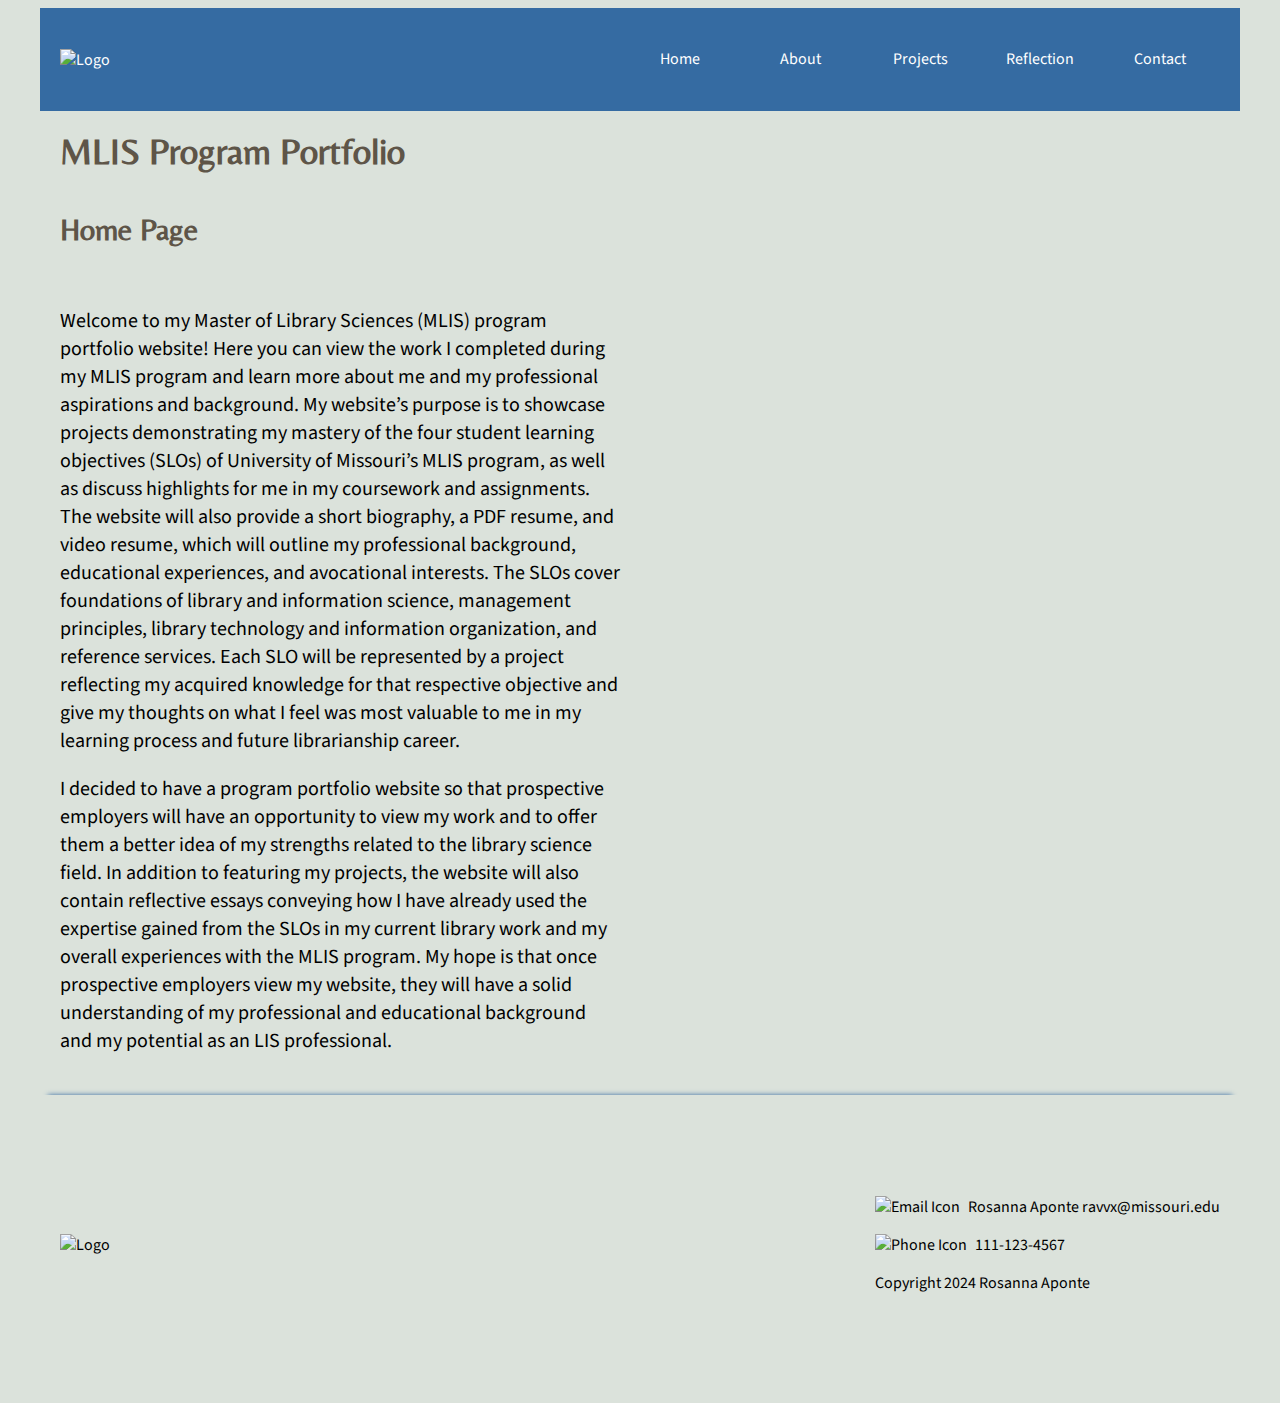
==== index.html @ e568a975 "First upload" ====
<!DOCTYPE html>
<html lang="en-US">
<head>
    <meta charset="utf-8">
    <meta name="viewport" content="width=device-width, initial-scale=1.0">
    <title>MLIS Program Portfolio - Home</title>
    <link rel="icon" type="image/x-icon" href="images/favicon.png">
    <link rel="stylesheet" href="style.css">
    <link rel="stylesheet" href="nav.css">
</head>
<body>
    <!-- Home Page -->

    <header class="header container">
        <img src="images/ra_logo_blue.png" alt="Logo" class="logo" width="100">
        <input type="checkbox" id="nav-button-input">
        <label id="nav-button" for="nav-button-input">&#9776;</label>
        <nav class="navigation">
            <ul class="nav-menu">
                <li class="nav-item"><a href="index.html">Home</a></li>
                <li class="nav-item"><a href="about.html">About</a></li>
                <li class="nav-item">
                    <a href="project.html">Projects</a>
                    <input type="checkbox" id="dropdown-input">
                    <label id="dropdown" for="dropdown-input">&#9660</label>
                    <ul class="dropdown-items">
                        <li class="nav-item"><a href="project.html#project1">Project 1</a></li>
                        <li class="nav-item"><a href="project.html#project2">Project 2</a></li>
                        <li class="nav-item"><a href="project.html#project3">Project 3</a></li>
                        <li class="nav-item"><a href="project.html#project4">Project 4</a></li>
                    </ul>
                </li>
                <li class="nav-item"><a href="reflection.html">Reflection</a></li>
                <li class="nav-item"><a href="#contact.html">Contact</a></li>
            </ul>
        </nav>
    </header>
    <main class="home-main">
        <section class="home page-title">
            <h1>MLIS Program Portfolio</h1>
            <h2>Home Page</h2>
        </section>
        <section class="home-content container">
            <p>Welcome to my Master of Library Sciences (MLIS) program portfolio website! Here you can view the work I completed during my MLIS program and learn more about me and my professional aspirations and background. My website’s purpose is to showcase projects demonstrating my mastery of the four student learning objectives (SLOs) of University of Missouri’s MLIS program, as well as discuss highlights for me in my coursework and assignments. The website will also provide a short biography, a PDF resume, and video resume, which will outline my professional background, educational experiences, and avocational interests. The SLOs cover foundations of library and information science, management principles, library technology and information organization, and reference services. Each SLO will be represented by a project reflecting my acquired knowledge for that respective objective and give my thoughts on what I feel was most valuable to me in my learning process and future librarianship career.</p>
            <p>I decided to have a program portfolio website so that prospective employers will have an opportunity to view my work and to offer them a better idea of my strengths related to the library science field. In addition to featuring my projects, the website will also contain reflective essays conveying how I have already used the expertise gained from the SLOs in my current library work and my overall experiences with the MLIS program. My hope is that once prospective employers view my website, they will have a solid understanding of my professional and educational background and my potential as an LIS professional.</p>
        </section>
    </main>
    <footer class="container">
        <img src="images/ra_logo_blue.png" alt="Logo" class="logo" width="100">
        <div class="footer-info">
            <p>
                <img src="images/email-icon.png" alt="Email Icon" width="20" class="footer-icon"> Rosanna Aponte ravvx@missouri.edu
            </p>
            <p>
                <img src="images/phone-icon.png" alt="Phone Icon" width="20" class="footer-icon"> 111-123-4567
            </p>
            <p>
                Copyright 2024 Rosanna Aponte
            </p>
        </div>
    </footer>
</body>
</html>
---- style.css ----
@import url('https://fonts.googleapis.com/css2?family=Belleza&display=swap');

/* font-family: "Belleza", sans-serif;
  font-weight: 400; */

@import url('https://fonts.googleapis.com/css2?family=Source+Sans+3:ital,wght@0,200..900;1,200..900&display=swap');

/* font-family: "Source Sans 3", sans-serif;
  font-optical-sizing: auto;
  font-weight: value from 200-900;
  font-style: normal; */

body {
	font-family: "Source Sans 3", sans-serif;
	background-color: #DBE2DB;
}

h1, h2, h3, h4, h5, h6 {
	font-family: "Belleza", sans-serif;
	font-weight: 600;
}

h1, h2 {
	margin-top: 10px;
	margin-bottom: 10px;
}

@media (min-width: 769px) {
	h1 {
		font-size: 36px;
		margin-top: 20px;
		margin-bottom: 20px;
	}

	h2 {
		font-size: 30px;
		margin-top: 20px;
		margin-bottom: 20px;
	}
}

.visually-hidden {
	border: 0;
	clip: rect(0, 0, 0, 0);
	height: 1px;
	margin: -1px;
	overflow: hidden;
	padding: 0;
	position: absolute;
	white-space: nowrap;
	width: 1px;
}

/* Common Page Styles */

.container {
	box-sizing: border-box;
	width: 100%;
	max-width: 1200px;
	margin: auto;
	padding: 20px;
}

.header {
	display:flex;
	flex-direction: row;
	justify-content: space-between;
	align-items: center;
	background-color: #356BA2;
	color: #FFFFFF;
}

.page-title {
	width: 100%;
	max-width: 1200px;
	margin: auto;
	display: flex;
	flex-direction: column;
	align-items: center;
	justify-content: center;
	color: #5E5548;
}

footer {
	display:flex;
	flex-direction: column;
	align-items: center;
	justify-content: center;
	text-align: center;
	width: 100%;
	height: 300px;
	background-image: url("images/footer-bg.png");
	background-repeat: no-repeat;
	background-size: cover;
	box-shadow: 0px -8px 5px -8px rgba(53,107,162,1);
}

.footer-icon {
	transition: transform .5s ease-in-out;
	margin-right: 5px;
	margin-bottom: -5px;
}

.footer-icon:hover {
	transform: scale(1.5);
}

@media (min-width: 640px) {
	footer {
		flex-direction: row;
		justify-content: space-between;
		text-align: left;
	}
}

/* Home Page */

.home-main {
	max-width: 1200px;
	margin: auto;
}

.home-content.container {
	margin: 0;
}

.home-content {
	font-size: 20px;
}

@media (min-width: 640px) {
	.home-main {
		background-image: url("images/home-main-bg.jpg");
		background-repeat: no-repeat;
		background-size: cover;
	}

	.home.page-title {
		margin: 0;
		padding-left: 20px;
	}

	.home.page-title, .home-content {
		width: 75%;
	}

	.home.page-title {
		align-items: start;
	}
}

@media (min-width: 769px) {
	.home.page-title, .home-content {
		width: 50%;
	}
}

/* About Page */

.about-title.page-title {
	background-image: url("images/title-bg.jpg");
		background-repeat: no-repeat;
		background-size: 100%;
}

.about-content {
	display: flex;
	flex-direction: column;
	gap: 30px;
}

@media (min-width: 769px) {
	.about-content {
		flex-direction: row;
		gap: 75px;
	}
}

.headshot {
	width: 100%;
	max-width: 250px;
	text-align: center;
	align-self: center;
}

.headshot img {
	width: 100%;
}

@media (min-width: 769px) {
	.headshot {
		align-self: unset;
	}
}

.resume-links {
	display: flex;
	flex-direction: column;
	align-items: center;
	justify-content: center;
	gap: 10px;
}

/* Project Page */

.project-title.page-title {
	background-image: url("images/title-bg.jpg");
		background-repeat: no-repeat;
		background-size: 100%;
		background-position: 0px -140px;
}

@media (min-width: 420px) {
	.project-title.page-title {
			background-position: 0px -170px;
	}
}

@media (min-width: 520px) {
	.project-title.page-title {
			background-position: 0px -230px;
	}
}

@media (min-width: 700px) {
	.project-title.page-title {
			background-position: 0px -320px;
	}
}

@media (min-width: 970px) {
	.project-title.page-title {
			background-position: 0px -450px;
	}
}

.page-toc {
	display: grid;
	justify-items: center;
	margin: 20px 0;
}

.page-toc table {
	border: 1px solid #000000;
}

.page-toc thead {
	background-color: #99CCFF;
}

.page-toc tr:nth-child(even) {
	background-color: #EFE9E4;
}

.page-toc tr td:first-child, .page-toc tr td:first-child {
	width: 150px;
	text-align: center;
}

.page-toc tr td:first-child a {
	color: #5E5548;
	font-weight: 800;
}

.page-toc td {
	padding: 0 5px;
}
@media (max-width: 500px) {
	.page-toc td:nth-child(2) {
		width: 65%;
		max-width: 200px;
		white-space: nowrap;
		overflow: hidden;
		text-overflow: ellipsis;
	}
}


.project-image img {
	display: inline-block;
	width: 100%;
	max-width: 300px;
	align-self: center;
	justify-self: center;
	border: 1px solid black;
}

@media (max-width: 768px) {
	.project-image {
		display: grid;
		width: 90%;
		height: 200px;
		margin: auto;
	}

	.project-text {
		border: 1px solid black;
		margin: -100px auto 30px;
		padding: 120px 20px 20px;
	}
}

/* @media (min-width: 640px) and (max-width: 768px) {
	.project {
		display: inline-block;
		width: 45%;
		margin-left: 2%;
		margin-right: 2%;
		vertical-align: top;
	}
	.project-image {
		position: relative;
		width: 220px;
		height: 220px;
		border: 1px solid black;
		margin: auto;
		background-color: white;
	}

	.project-text {
		width: 90%;
		min-height: 1420px;
		border: 1px solid black;
		margin: -110px auto 30px;
		padding: 130px 20px 20px;
	}
} */

@media (min-width: 769px) {
	.project .project-image, .project .project-text {
		display: inline-block;
	}
	
	.project .project-image {
		width: 30%;
		vertical-align: top;
		margin-top: 18.72px;
		margin-right: 20px;
	}
	
	.project .project-text {
		width: 65%;
	}
}


/* Reflection Page */

.reflection-title.page-title {
	background-image: url("images/title-bg.jpg");
		background-repeat: no-repeat;
		background-size: 100%;
		background-position: 0px -340px;
}

@media (min-width: 420px) {
	.reflection-title.page-title {
			background-position: 0px -490px;
	}
}

@media (min-width: 620px) {
	.reflection-title.page-title {
			background-position: 0px -780px;
	}
}

@media (min-width: 990px) {
	.reflection-title.page-title {
			background-position: 0px -1260px;
	}
}

.reflection-content .column1 p:first-of-type::first-letter {
	font-size: 40px;
	font-weight: bold;
}

.reflection-content .column1 p:not(:first-child), .reflection-content .column2 p {
	text-indent: 20px;
}

@media (min-width: 769px) {
	.reflection-content {
		display: flex;
		flex-direction: row;
		gap: 30px;
	}
}

/* Print Media */

@media print {
	h1, h2, .about-content p, .about-content blockquote, footer {
		color: #000 !important;
	}

	.about-content p, .about-content blockquote, footer {
		font-family: 'Times New Roman', Times, serif !important;
	}

	footer img {
		display: none;
	}

	@page {
		margin: 1in;
	}
}
---- nav.css ----
#nav-button-input {
	display: none;
}

#nav-button-input:checked ~ .navigation {
	display: block;
	position: absolute;
	z-index: 10;
	width: 100%;
	top: 140px;
	left: 0;
	background-color: #356BA2;
}

#nav-button {
	display: inline-block;
	margin-right: 20px;
	font-size: 30px;
}

.navigation {
	display: none;
}

.nav-menu {
	display: flex;
	flex-direction: column;
	list-style: none;
	margin: 0;
	padding: 0;
}

@media (min-width: 769px) {
	#nav-button {
		display: none;
	}
	.navigation {
		display: block;
	}

	.nav-menu {
		flex-direction: row;
	}
}

.nav-item {
	position: relative;
	display: inline-block;
	text-align: center;
}

.nav-item a {
	display: inline-block;
	width: 70px;
	padding: 10px 15px;
	margin: 10px;
	color: #FFFFFF;
	text-decoration: none;
	border-bottom: 1px solid #356BA2;
}

.nav-item a:hover {
	color: #99CCFF;
	border-bottom: 1px solid #99CCFF;
}

/* Dropdown */

#dropdown-input {
	display: none;
}

#dropdown {
	position: absolute;
	top: 21px;
	margin-left: -30px;
}

.dropdown-items {
	display: none;
}

@media (max-width: 768px) {
	.dropdown-items .nav-item {
		display: block;
	}
}

#dropdown-input:checked ~ .dropdown-items {
	display: block;
}


@media (min-width: 769px) {
	.dropdown-items {
		display: none;
		position:absolute;
		top: 35px;
		left: 0;
		width: 120px;
		list-style: none;
		margin-top: 20px;
		padding-left: 0px;
		background-color: #356BA2;
	}

	.dropdown-items .nav-item {
		margin-left: 0px;
		margin-right: 0px;
		margin-bottom: 5px;
		background-color: #356BA2;
	}
	
	nav ul li:hover .dropdown-items {
		display: block;
	}

	#dropdown {
		display: none;
	}
}
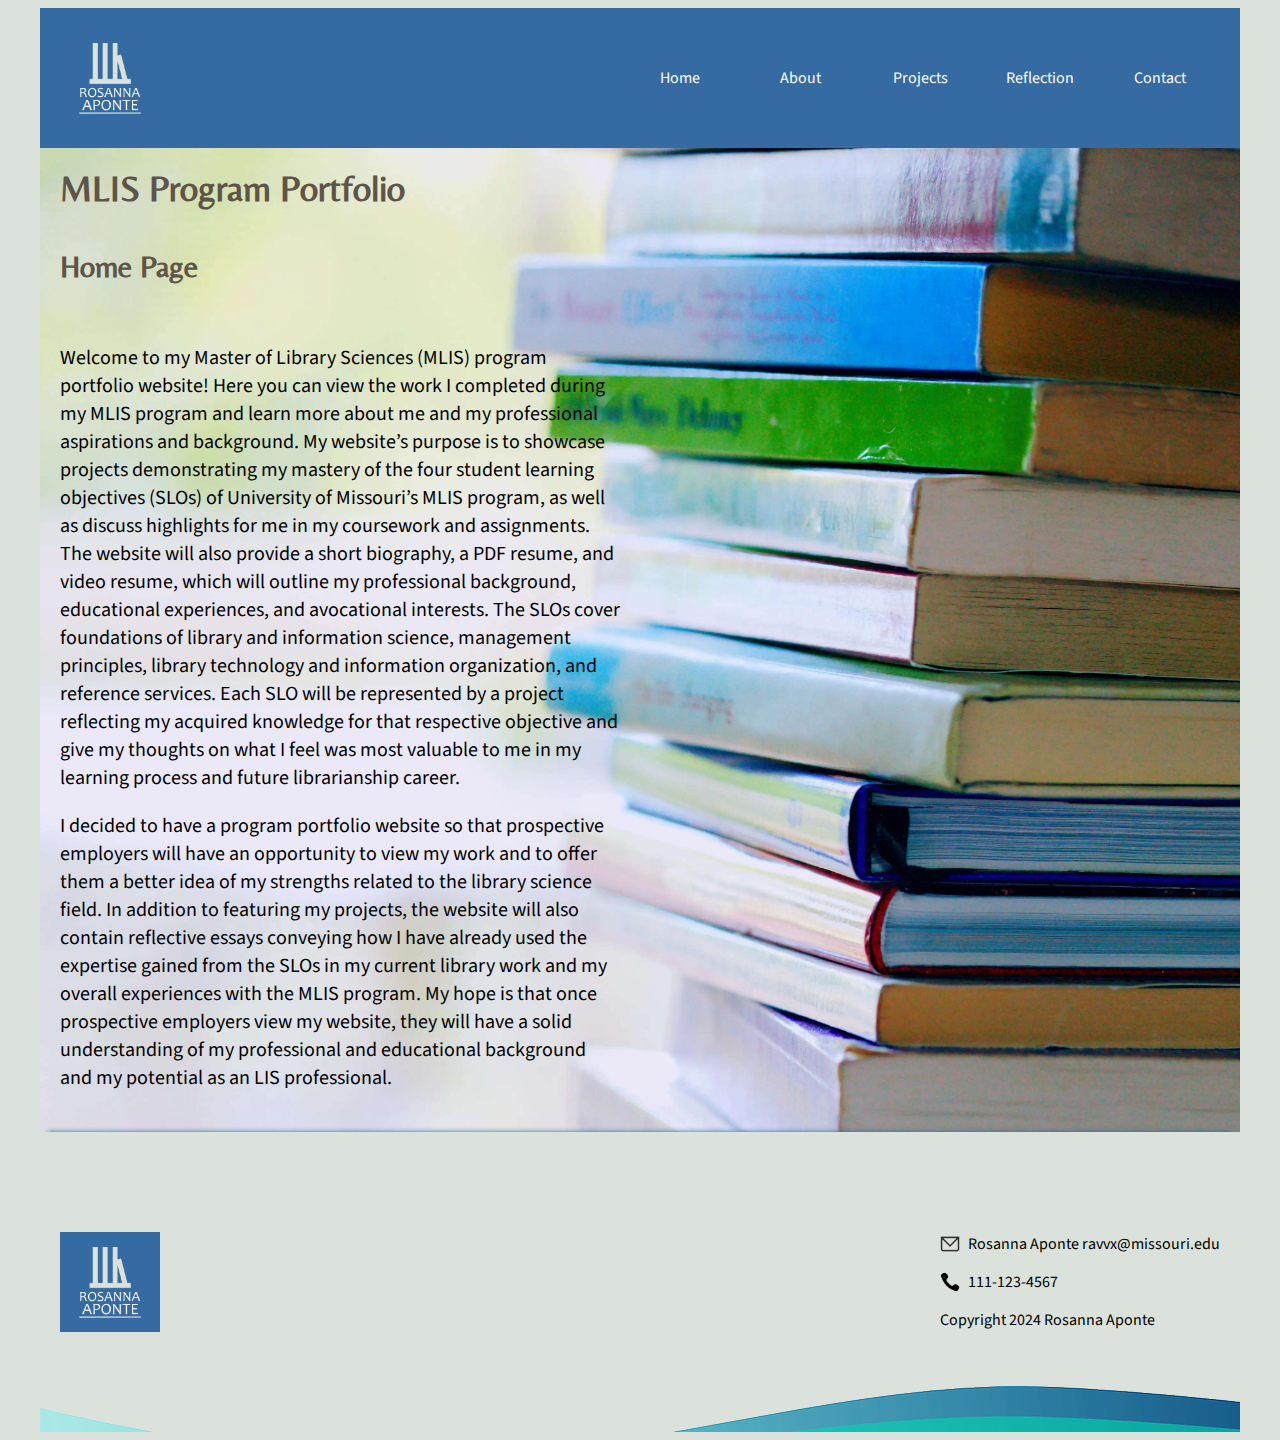
==== commit e2ac3d2c: "added contact page, bg image, and nav link to contact page" ====
--- a/index.html
+++ b/index.html
@@ -31,7 +31,7 @@
                     </ul>
                 </li>
                 <li class="nav-item"><a href="reflection.html">Reflection</a></li>
-                <li class="nav-item"><a href="#contact.html">Contact</a></li>
+                <li class="nav-item"><a href="contact.html">Contact</a></li>
             </ul>
         </nav>
     </header>
--- a/style.css
+++ b/style.css
@@ -265,6 +265,7 @@
 .page-toc td {
 	padding: 0 5px;
 }
+
 @media (max-width: 500px) {
 	.page-toc td:nth-child(2) {
 		width: 65%;
@@ -275,7 +276,6 @@
 	}
 }
 
-
 .project-image img {
 	display: inline-block;
 	width: 100%;
@@ -300,32 +300,6 @@
 	}
 }
 
-/* @media (min-width: 640px) and (max-width: 768px) {
-	.project {
-		display: inline-block;
-		width: 45%;
-		margin-left: 2%;
-		margin-right: 2%;
-		vertical-align: top;
-	}
-	.project-image {
-		position: relative;
-		width: 220px;
-		height: 220px;
-		border: 1px solid black;
-		margin: auto;
-		background-color: white;
-	}
-
-	.project-text {
-		width: 90%;
-		min-height: 1420px;
-		border: 1px solid black;
-		margin: -110px auto 30px;
-		padding: 130px 20px 20px;
-	}
-} */
-
 @media (min-width: 769px) {
 	.project .project-image, .project .project-text {
 		display: inline-block;
@@ -388,6 +362,98 @@
 	}
 }
 
+/* Contact Page */
+
+.contact-title {
+	background-image: url("images/contact-title-bg.jpg");
+	background-repeat: no-repeat;
+	background-size: cover;
+	background-position: 50% 25%;
+	height: 150px;
+}
+
+@media (min-width: 769px) {
+	.contact-title {
+		height: 250px;
+	}
+}
+
+form {
+	width: 90%;
+	margin: 80px auto 40px;
+}
+
+label, input, textarea {
+	display: block;
+	font-family: "Source Sans 3", sans-serif;
+	font-size: 16px;
+	margin-bottom: 20px;
+	padding: 10px;
+	border: 1px solid #356BA2;
+	border-radius: 5px;
+}
+
+label {
+	margin-bottom: 10px;
+	padding: 0;
+	border: none;
+}
+
+input:not([type="submit"]) {
+	width: 95%;
+	background-color: #FFFFFF;
+}
+
+input[type="submit"] {
+	width: 100px;
+	color: #FFFFFF;
+	background-color: #356BA2;
+}
+
+input[type="submit"]:hover {
+	background-color: #99CCFF;
+}
+
+textarea {
+	width: 95%;
+	height: 300px;
+	background-color: #FFFFFF;
+}
+
+@media (min-width: 640px) {
+	.firstname, .lastname, .email, .message {
+		display: flex;
+		flex-direction: row;
+		align-items: baseline;
+	}
+
+	label {
+		width: 150px;
+	}
+}
+
+@media (min-width: 769px) {
+	.firstname, .lastname {
+		display: inline-block;
+		width: 40vw;
+		max-width: 500px;
+	}
+
+	.firstname label, .lastname label, .firstname input:not([type="submit"]), .lastname input:not([type="submit"]) {
+		display :inline-block;
+	}
+
+	.firstname label, .lastname label {
+		width: 38%;
+		max-width: 128px;
+	}
+
+	.firstname input:not([type="submit"]), .lastname input:not([type="submit"]) {
+		width: 50%;
+		max-width: 215px;
+	} 
+}
+
 /* Print Media */
 
 @media print {
